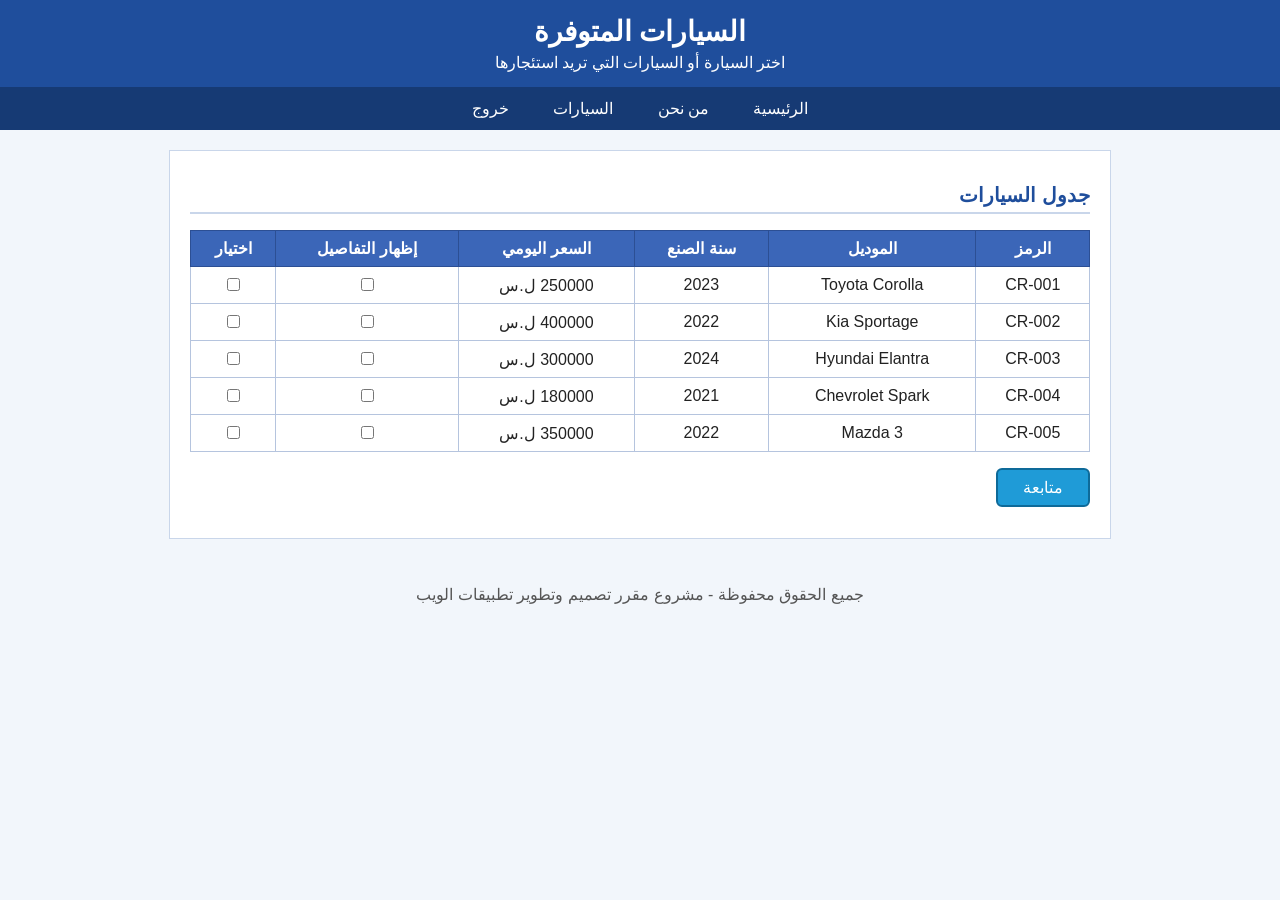
==== Cars.html @ 47b6ee8b "Add files via upload" ====
<!DOCTYPE html PUBLIC "-//W3C//DTD XHTML 1.0 Strict//EN" "http://www.w3.org/TR/xhtml1/DTD/xhtml1-strict.dtd">
<html xmlns="http://www.w3.org/1999/xhtml" xml:lang="ar" lang="ar" dir="rtl">
<head>
<meta http-equiv="Content-Type" content="text/html; charset=utf-8" />
<title>السيارات - موقع تأجير السيارات</title>
<link rel="stylesheet" type="text/css" href="style.css" />
<script type="text/javascript" src="https://code.jquery.com/jquery-3.7.1.min.js"></script>
<script type="text/javascript" src="myFunctions.js"></script>
</head>
<body>

<div id="header">
<h1>السيارات المتوفرة</h1>
<p>اختر السيارة أو السيارات التي تريد استئجارها</p>
</div>

<ul id="nav">
<li><a href="index.html">الرئيسية</a></li>
<li><a href="AboutUs.html">من نحن</a></li>
<li><a href="Cars.html">السيارات</a></li>
<li><a href="index.html" id="exitLink">خروج</a></li>
</ul>

<div id="content">

<h2>جدول السيارات</h2>
<table id="carsTable">
<tr>
<th>الرمز</th>
<th>الموديل</th>
<th>سنة الصنع</th>
<th>السعر اليومي</th>
<th>إظهار التفاصيل</th>
<th>اختيار</th>
</tr>

<tr>
<td>CR-001</td>
<td>Toyota Corolla</td>
<td>2023</td>
<td>250000 ل.س</td>
<td><input type="checkbox" class="show" value="CR-001" /></td>
<td><input type="checkbox" class="pick" value="CR-001" /></td>
</tr>
<tr class="details" id="d-CR-001">
<td colspan="6">نوع الوقود: بنزين - ناقل الحركة: أوتوماتيك - عدد المقاعد: 5 - عدد الكيلومترات: 35000 - اللون: أبيض</td>
</tr>

<tr>
<td>CR-002</td>
<td>Kia Sportage</td>
<td>2022</td>
<td>400000 ل.س</td>
<td><input type="checkbox" class="show" value="CR-002" /></td>
<td><input type="checkbox" class="pick" value="CR-002" /></td>
</tr>
<tr class="details" id="d-CR-002">
<td colspan="6">نوع الوقود: بنزين - ناقل الحركة: أوتوماتيك - عدد المقاعد: 5 - عدد الكيلومترات: 48000 - اللون: رمادي</td>
</tr>

<tr>
<td>CR-003</td>
<td>Hyundai Elantra</td>
<td>2024</td>
<td>300000 ل.س</td>
<td><input type="checkbox" class="show" value="CR-003" /></td>
<td><input type="checkbox" class="pick" value="CR-003" /></td>
</tr>
<tr class="details" id="d-CR-003">
<td colspan="6">نوع الوقود: بنزين - ناقل الحركة: أوتوماتيك - عدد المقاعد: 5 - عدد الكيلومترات: 12000 - اللون: أسود</td>
</tr>

<tr>
<td>CR-004</td>
<td>Chevrolet Spark</td>
<td>2021</td>
<td>180000 ل.س</td>
<td><input type="checkbox" class="show" value="CR-004" /></td>
<td><input type="checkbox" class="pick" value="CR-004" /></td>
</tr>
<tr class="details" id="d-CR-004">
<td colspan="6">نوع الوقود: بنزين - ناقل الحركة: عادي - عدد المقاعد: 4 - عدد الكيلومترات: 70000 - اللون: أحمر</td>
</tr>

<tr>
<td>CR-005</td>
<td>Mazda 3</td>
<td>2022</td>
<td>350000 ل.س</td>
<td><input type="checkbox" class="show" value="CR-005" /></td>
<td><input type="checkbox" class="pick" value="CR-005" /></td>
</tr>
<tr class="details" id="d-CR-005">
<td colspan="6">نوع الوقود: بنزين - ناقل الحركة: أوتوماتيك - عدد المقاعد: 5 - عدد الكيلومترات: 40000 - اللون: أزرق</td>
</tr>
</table>

<p><button type="button" id="continueBtn" class="btn">متابعة</button></p>

<div id="formBox">
<form id="rentForm" action="Cars.html" method="get">
<fieldset>
<legend>نموذج الحجز</legend>

<p>
<label for="fullName">الاسم الكامل (أحرف عربية فقط):</label><br />
<input type="text" id="fullName" name="fullName" class="field" />
<span class="error" id="err-fullName"></span>
</p>

<p>
<label for="nationalId">الرقم الوطني (11 خانة) *:</label><br />
<input type="text" id="nationalId" name="nationalId" class="field" maxlength="11" />
<span class="error" id="err-nationalId"></span>
</p>

<p>
<label for="startDate">تاريخ بداية التأجير (yyyy-mm-dd) *:</label><br />
<input type="text" id="startDate" name="startDate" class="field" maxlength="10" />
<span class="error" id="err-startDate"></span>
</p>

<p>
<label for="endDate">تاريخ نهاية التأجير (yyyy-mm-dd) *:</label><br />
<input type="text" id="endDate" name="endDate" class="field" maxlength="10" />
<span class="error" id="err-endDate"></span>
</p>

<p>
<label for="mobile">رقم الموبايل (MTN أو Syriatel):</label><br />
<input type="text" id="mobile" name="mobile" class="field" maxlength="10" />
<span class="error" id="err-mobile"></span>
</p>

<p>
<label for="email">البريد الإلكتروني:</label><br />
<input type="text" id="email" name="email" class="field" />
<span class="error" id="err-email"></span>
</p>

<p>
<input type="submit" value="إرسال" class="btn" />
<input type="reset" value="مسح" class="btn" />
</p>

</fieldset>
</form>
</div>

<div id="result"></div>

</div>

<div id="footer">
<p>جميع الحقوق محفوظة - مشروع مقرر تصميم وتطوير تطبيقات الويب</p>
</div>

</body>
</html>
---- style.css ----
/* تنسيق الكلمات (نوع وحجم الخط) من مكان واحد */
body, p, li, td, th, label, legend, a, span, button, h1, h2, input {
    font-family: Tahoma, Arial, sans-serif;
}

body, p, li, td, th, label, legend, a, span, button, input {
    font-size: 16px;
}

body {
    background-color: #f2f6fb;
    color: #222222;
    margin: 0;
    padding: 0;
}

#header {
    background-color: #1f4e9c;
    color: #ffffff;
    text-align: center;
    padding: 15px 10px;
}

#header h1 {
    margin: 0;
    font-size: 28px;
}

#header p {
    margin: 5px 0 0 0;
}

#nav {
    list-style-type: none;
    margin: 0;
    padding: 0;
    background-color: #163a74;
    text-align: center;
}

#nav li {
    display: inline-block;
}

#nav a {
    display: block;
    color: #ffffff;
    text-decoration: none;
    padding: 12px 20px;
}

#nav a:hover {
    background-color: #2f6fd1;
}

#content {
    width: 90%;
    max-width: 900px;
    margin: 20px auto;
    background-color: #ffffff;
    padding: 15px 20px;
    border: 1px solid #c9d6ea;
}

h2 {
    color: #1f4e9c;
    font-size: 20px;
    border-bottom: 2px solid #c9d6ea;
    padding-bottom: 5px;
}

table {
    width: 100%;
    border-collapse: collapse;
    margin-bottom: 15px;
}

th {
    background-color: #3b66b8;
    color: #ffffff;
    padding: 8px;
    border: 1px solid #2c4f94;
}

td {
    padding: 8px;
    border: 1px solid #b5c4de;
    text-align: center;
}

tr.details {
    display: none;
    background-color: #eaf2ff;
}

tr.selected td {
    background-color: #fff6d6;
}

/* لون حقول الإدخال النصية من مكان واحد */
.field {
    color: #0b3d91;
    background-color: #f7faff;
    border: 1px solid #7f9ccc;
    padding: 6px;
    width: 260px;
}

.btn {
    background-color: #1f9bd7;
    color: #ffffff;
    border: 2px solid #0e6a99;
    border-radius: 6px;
    padding: 8px 25px;
    cursor: pointer;
}

.btn:hover {
    background-color: #0e7db3;
}

fieldset {
    border: 1px solid #7f9ccc;
    padding: 10px 15px;
}

legend {
    color: #1f4e9c;
    font-weight: bold;
}

#formBox {
    display: none;
    margin-top: 15px;
}

span.error {
    color: #cc0000;
}

#result {
    margin-top: 15px;
    background-color: #eaf7ea;
    border: 1px solid #5aa55a;
    padding: 5px 15px;
    display: none;
}

#footer {
    text-align: center;
    color: #555555;
    padding: 10px;
}
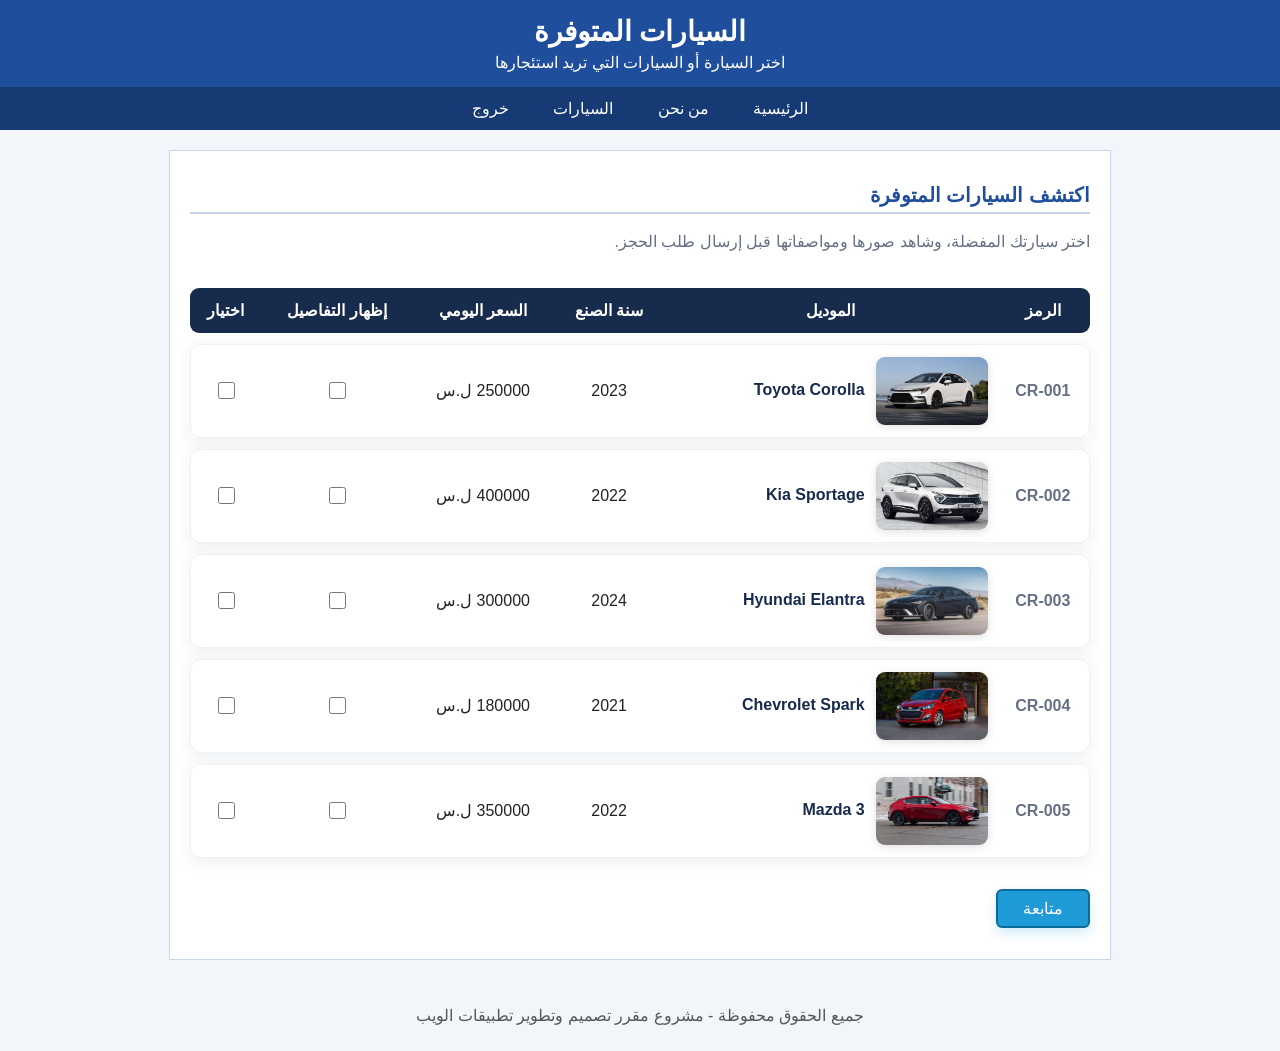
==== commit 6bba584d: "Add files via upload" ====
--- a/Cars.html
+++ b/Cars.html
@@ -23,7 +23,8 @@
 
 <div id="content">
 
-<h2>جدول السيارات</h2>
+<h2>اكتشف السيارات المتوفرة</h2>
+<p class="cars-intro">اختر سيارتك المفضلة، وشاهد صورها ومواصفاتها قبل إرسال طلب الحجز.</p>
 <table id="carsTable">
 <tr>
 <th>الرمز</th>
@@ -36,7 +37,7 @@
 
 <tr>
 <td>CR-001</td>
-<td>Toyota Corolla</td>
+<td class="car-name"><img class="car-thumb" src="toyota-corolla.jpg" alt="Toyota Corolla" /><span>Toyota Corolla</span></td>
 <td>2023</td>
 <td>250000 ل.س</td>
 <td><input type="checkbox" class="show" value="CR-001" /></td>
@@ -48,7 +49,7 @@
 
 <tr>
 <td>CR-002</td>
-<td>Kia Sportage</td>
+<td class="car-name"><img class="car-thumb" src="kia-sportage.jpg" alt="Kia Sportage" /><span>Kia Sportage</span></td>
 <td>2022</td>
 <td>400000 ل.س</td>
 <td><input type="checkbox" class="show" value="CR-002" /></td>
@@ -60,7 +61,7 @@
 
 <tr>
 <td>CR-003</td>
-<td>Hyundai Elantra</td>
+<td class="car-name"><img class="car-thumb" src="hyundai-elantra.jpg" alt="Hyundai Elantra" /><span>Hyundai Elantra</span></td>
 <td>2024</td>
 <td>300000 ل.س</td>
 <td><input type="checkbox" class="show" value="CR-003" /></td>
@@ -72,7 +73,7 @@
 
 <tr>
 <td>CR-004</td>
-<td>Chevrolet Spark</td>
+<td class="car-name"><img class="car-thumb" src="chevrolet-spark.jpg" alt="Chevrolet Spark" /><span>Chevrolet Spark</span></td>
 <td>2021</td>
 <td>180000 ل.س</td>
 <td><input type="checkbox" class="show" value="CR-004" /></td>
@@ -84,7 +85,7 @@
 
 <tr>
 <td>CR-005</td>
-<td>Mazda 3</td>
+<td class="car-name"><img class="car-thumb" src="mazda-3.jpg" alt="Mazda 3" /><span>Mazda 3</span></td>
 <td>2022</td>
 <td>350000 ل.س</td>
 <td><input type="checkbox" class="show" value="CR-005" /></td>
--- a/style.css
+++ b/style.css
@@ -151,3 +151,94 @@
     color: #555555;
     padding: 10px;
 }
+
+
+/* تحسينات واجهة قسم السيارات */
+.cars-intro {
+    color: #667085;
+    margin: -2px 0 20px;
+    line-height: 1.8;
+}
+#carsTable {
+    border-collapse: separate;
+    border-spacing: 0 11px;
+    margin: 8px 0 20px;
+}
+#carsTable th {
+    background: #172b4d;
+    border: 0;
+    padding: 13px 10px;
+    font-weight: 700;
+}
+#carsTable th:first-child { border-radius: 0 9px 9px 0; }
+#carsTable th:last-child { border-radius: 9px 0 0 9px; }
+#carsTable tr:not(:first-child):not(.details) {
+    background: #fff;
+    box-shadow: 0 4px 16px rgba(20, 42, 76, .07);
+    transition: transform .2s ease, box-shadow .2s ease;
+}
+#carsTable tr:not(:first-child):not(.details):hover {
+    transform: translateY(-2px);
+    box-shadow: 0 8px 22px rgba(20, 42, 76, .12);
+}
+#carsTable tr:not(:first-child):not(.details) td {
+    border-top: 1px solid #edf0f5;
+    border-bottom: 1px solid #edf0f5;
+    border-left: 0;
+    border-right: 0;
+    padding: 12px 9px;
+    vertical-align: middle;
+}
+#carsTable tr:not(:first-child):not(.details) td:first-child {
+    border-right: 1px solid #edf0f5;
+    border-radius: 0 10px 10px 0;
+    color: #667085;
+    font-weight: 700;
+}
+#carsTable tr:not(:first-child):not(.details) td:last-child {
+    border-left: 1px solid #edf0f5;
+    border-radius: 10px 0 0 10px;
+}
+#carsTable .car-name {
+    min-width: 190px;
+    text-align: right;
+    white-space: nowrap;
+    font-weight: 700;
+    color: #172b4d;
+}
+.car-thumb {
+    width: 112px;
+    height: 68px;
+    object-fit: cover;
+    display: inline-block;
+    vertical-align: middle;
+    margin-left: 11px;
+    border-radius: 9px;
+    background: #eef2f7;
+    box-shadow: 0 2px 8px rgba(0,0,0,.12);
+}
+#carsTable input[type="checkbox"] {
+    width: 17px;
+    height: 17px;
+    accent-color: #1f9bd7;
+    cursor: pointer;
+}
+#carsTable tr.details td {
+    background: #eef5ff;
+    color: #344563;
+    border: 0;
+    border-radius: 0 0 9px 9px;
+    text-align: right;
+    padding: 13px 18px;
+    line-height: 1.8;
+}
+#carsTable tr.selected td {
+    background: #f0f7ff;
+}
+#continueBtn { box-shadow: 0 5px 12px rgba(31,155,215,.2); }
+@media (max-width: 760px) {
+    #content { width: 94%; box-sizing: border-box; padding: 12px; overflow-x: auto; }
+    #carsTable { min-width: 680px; }
+    .car-thumb { width: 88px; height: 58px; }
+    #nav a { padding: 11px 12px; }
+}
